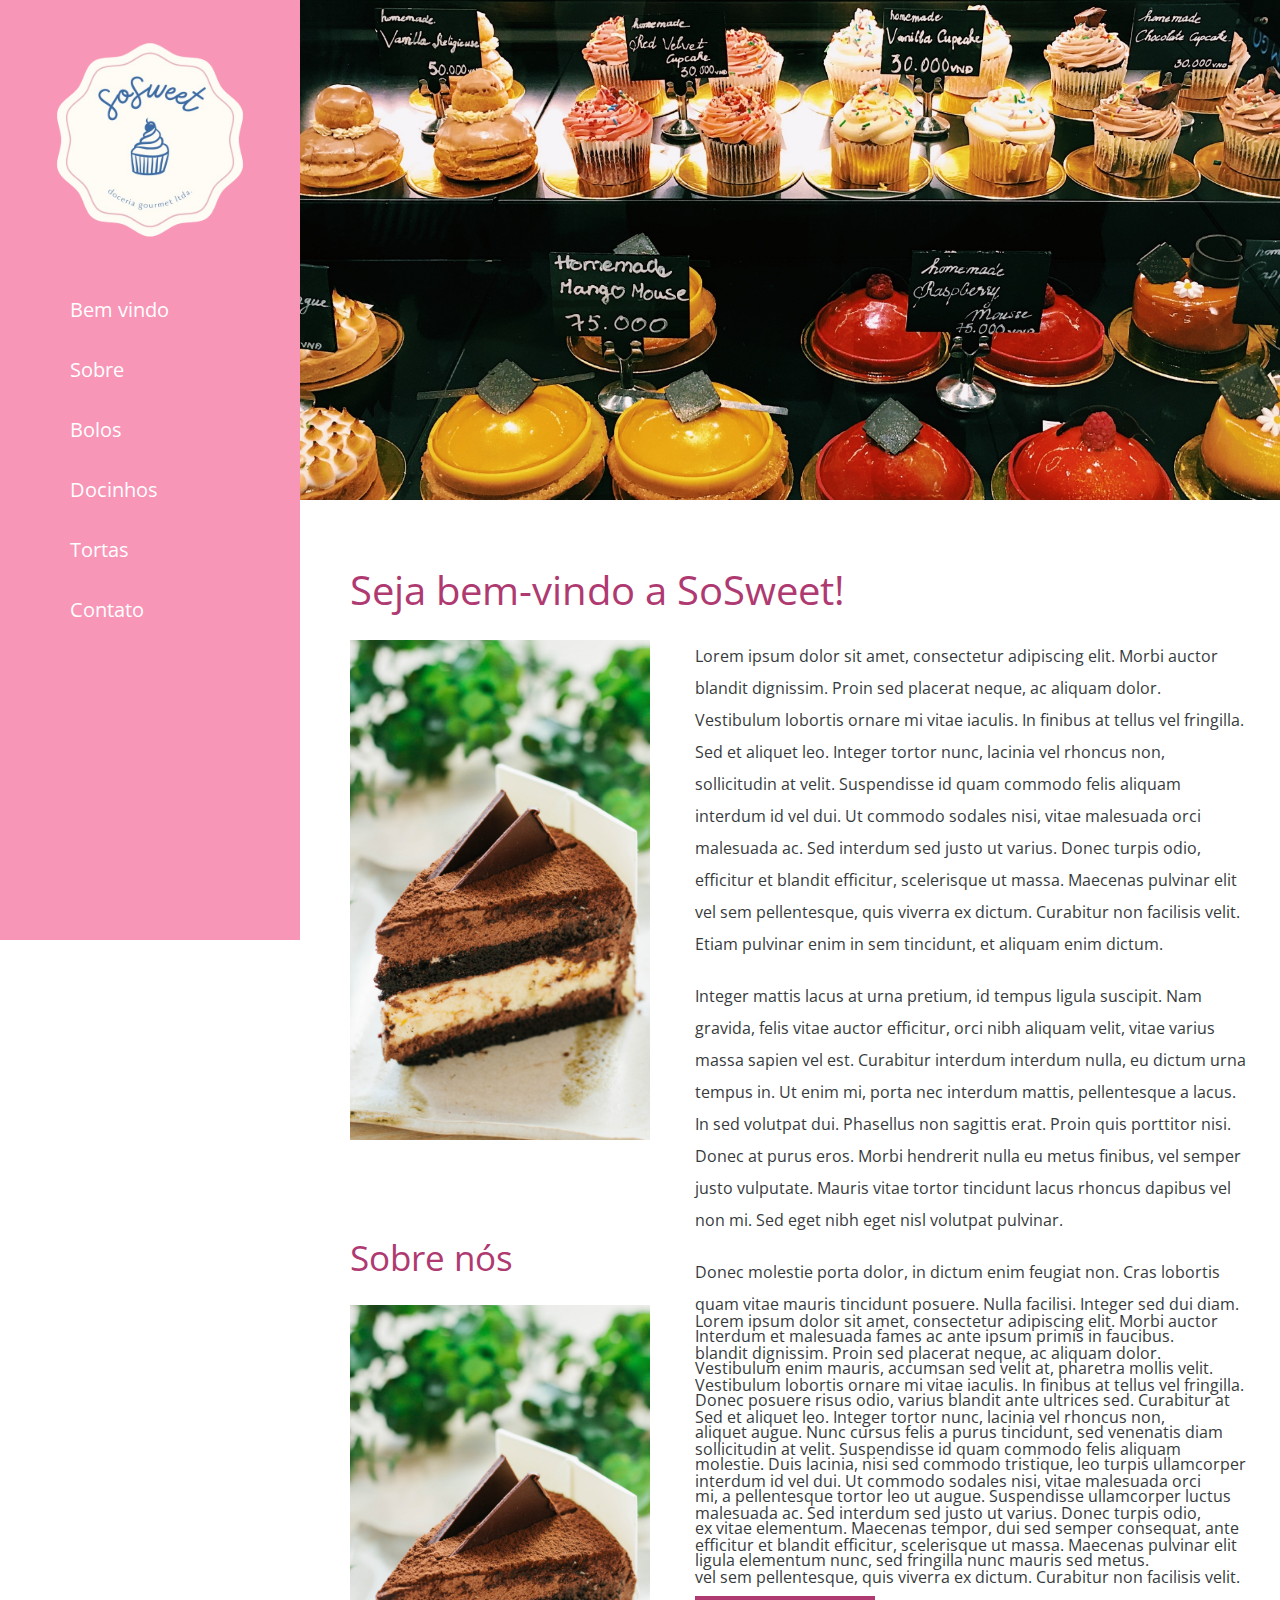
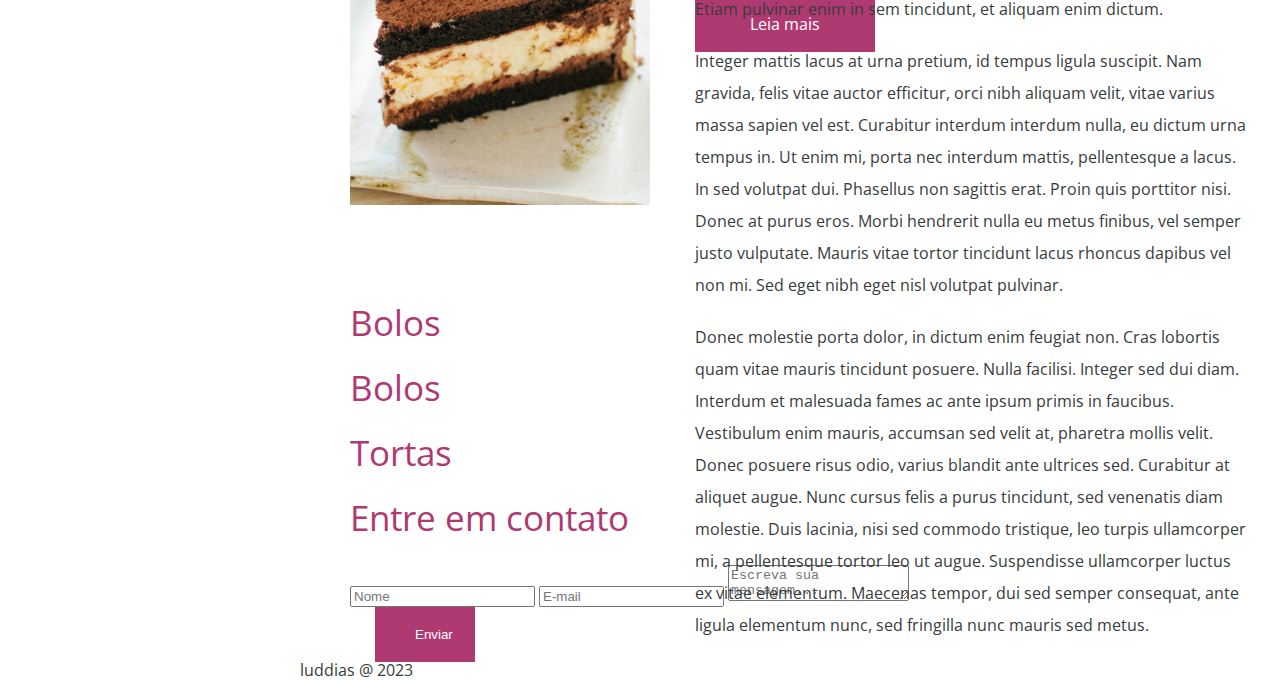
==== DOCERIA/index.html @ 8c278918 "Atualizações do projeto doceria" ====
<!DOCTYPE html>
<html lang="en">
<head>
    <meta charset="UTF-8">
    <meta http-equiv="X-UA-Compatible" content="IE=edge">
    <meta name="viewport" content="width=device-width, initial-scale=1.0">
    <link rel="stylesheet" type="text/css" href="css/reset.css">
    <link rel="stylesheet" type="text/css" href="css/style.css">

    <link rel="preconnect" href="https://fonts.googleapis.com">
    <link rel="preconnect" href="https://fonts.gstatic.com" crossorigin>
    <link href="https://fonts.googleapis.com/css2?family=Open+Sans:wght@300&display=swap" rel="stylesheet">

    <title>SoSweet!</title>
</head>
<body>
    <div class="container">
        <div id="sidebar">
            <div class="sidebar-container">
                <img class="logo-doceria" src="img/logo.png" alt="Logo Doceria">
                <nav>
                    <ul>
                        <li><a href="#sessao-bemvindo">Bem vindo</a></li>
                        <li><a href="#sessao-sobre">Sobre</a></li>
                        <li><a href="#sessao-bolos">Bolos</a></li>
                        <li><a href="#sessao-docinhos">Docinhos</a></li>
                        <li><a href="#sessao-tortas">Tortas</a></li>
                        <li><a href="#sessao-contato">Contato</a></li>
                    </ul>
                </nav>
            </div>
        </div>
        <div class="content">
            <main>
                <section id="sessao-bemvindo">
                    <div class="banner"></div>
                    <div class="sessao-bemvindo-content">
                        <h1>Seja bem-vindo a SoSweet!</h1>
                        <div class="sessao-minibanner"></div>
                        <div class="sessao-descricao">
                            <p>Lorem ipsum dolor sit amet, consectetur adipiscing elit. Morbi auctor blandit dignissim. Proin sed placerat neque, ac aliquam dolor. Vestibulum lobortis ornare mi vitae iaculis. In finibus at tellus vel fringilla. Sed et aliquet leo. Integer tortor nunc, lacinia vel rhoncus non, sollicitudin at velit. Suspendisse id quam commodo felis aliquam interdum id vel dui. Ut commodo sodales nisi, vitae malesuada orci malesuada ac. Sed interdum sed justo ut varius. Donec turpis odio, efficitur et blandit efficitur, scelerisque ut massa.
                                Maecenas pulvinar elit vel sem pellentesque, quis viverra ex dictum. Curabitur non facilisis velit. Etiam pulvinar enim in sem tincidunt, et aliquam enim dictum.</p>
                            <p>Integer mattis lacus at urna pretium, id tempus ligula suscipit. Nam gravida, felis vitae auctor efficitur, orci nibh aliquam velit, vitae varius massa sapien vel est. Curabitur interdum interdum nulla, eu dictum urna tempus in. Ut enim mi, porta nec interdum mattis, pellentesque a lacus. In sed volutpat dui. Phasellus non sagittis erat. Proin quis porttitor nisi. Donec at purus eros. Morbi hendrerit nulla eu metus finibus, vel semper justo vulputate. Mauris vitae tortor tincidunt lacus rhoncus dapibus vel non mi. Sed eget nibh eget nisl volutpat pulvinar.</p>
                            <p>
                                Donec molestie porta dolor, in dictum enim feugiat non. Cras lobortis quam vitae mauris tincidunt posuere. Nulla facilisi. Integer sed dui diam. Interdum et malesuada fames ac ante ipsum primis in faucibus. Vestibulum enim mauris, accumsan sed velit at, pharetra mollis velit. Donec posuere risus odio, varius blandit ante ultrices sed. Curabitur at aliquet augue. Nunc cursus felis a purus tincidunt, sed venenatis diam molestie. Duis lacinia, nisi sed commodo tristique, leo turpis ullamcorper mi, a pellentesque tortor leo ut augue. Suspendisse ullamcorper luctus ex vitae elementum. Maecenas tempor, dui sed semper consequat, ante ligula elementum nunc, sed fringilla nunc mauris sed metus.
                            </p>
                            <a href="#" class="sessao-bemvindo-btn">Leia mais</a>
                        </div>
                    </div>
                </section>
                <section id="sessao-sobre">
                    <div class="sessao-content">
                        <h2>Sobre nós</h2>
                        <div class="sessao-minibanner"></div>
                        <div class="sessao-descricao">
                            <p>Lorem ipsum dolor sit amet, consectetur adipiscing elit. Morbi auctor blandit dignissim. Proin sed placerat neque, ac aliquam dolor. Vestibulum lobortis ornare mi vitae iaculis. In finibus at tellus vel fringilla. Sed et aliquet leo. Integer tortor nunc, lacinia vel rhoncus non, sollicitudin at velit. Suspendisse id quam commodo felis aliquam interdum id vel dui. Ut commodo sodales nisi, vitae malesuada orci malesuada ac. Sed interdum sed justo ut varius. Donec turpis odio, efficitur et blandit efficitur, scelerisque ut massa.
                                Maecenas pulvinar elit vel sem pellentesque, quis viverra ex dictum. Curabitur non facilisis velit. Etiam pulvinar enim in sem tincidunt, et aliquam enim dictum.</p>
                            <p>Integer mattis lacus at urna pretium, id tempus ligula suscipit. Nam gravida, felis vitae auctor efficitur, orci nibh aliquam velit, vitae varius massa sapien vel est. Curabitur interdum interdum nulla, eu dictum urna tempus in. Ut enim mi, porta nec interdum mattis, pellentesque a lacus. In sed volutpat dui. Phasellus non sagittis erat. Proin quis porttitor nisi. Donec at purus eros. Morbi hendrerit nulla eu metus finibus, vel semper justo vulputate. Mauris vitae tortor tincidunt lacus rhoncus dapibus vel non mi. Sed eget nibh eget nisl volutpat pulvinar.</p>
                            <p>
                                Donec molestie porta dolor, in dictum enim feugiat non. Cras lobortis quam vitae mauris tincidunt posuere. Nulla facilisi. Integer sed dui diam. Interdum et malesuada fames ac ante ipsum primis in faucibus. Vestibulum enim mauris, accumsan sed velit at, pharetra mollis velit. Donec posuere risus odio, varius blandit ante ultrices sed. Curabitur at aliquet augue. Nunc cursus felis a purus tincidunt, sed venenatis diam molestie. Duis lacinia, nisi sed commodo tristique, leo turpis ullamcorper mi, a pellentesque tortor leo ut augue. Suspendisse ullamcorper luctus ex vitae elementum. Maecenas tempor, dui sed semper consequat, ante ligula elementum nunc, sed fringilla nunc mauris sed metus.
                            </p>
                        </div>
                    </div>
                </section>
                <section id="sessao-bolos">
                    <h2>Bolos</h2>
                    <div class="bolos-imgs-banner-galeria" id="img1"></div>
                    <div class="bolos-imgs-banner-galeria" id="img2"></div>
                    <div class="bolos-imgs-banner-galeria" id="img3"></div>
                    <div class="bolos-imgs-banner-galeria" id="img4"></div>
                    <div class="bolos-imgs-banner-galeria" id="img5"></div>
                </section>
                <section id="sessao-docinhos">
                    <h2>Bolos</h2>
                    <div class="docinhos-imgs-banner-galeria" id="img6"></div>
                    <div class="docinhos-imgs-banner-galeria" id="img7"></div>
                    <div class="docinhos-imgs-banner-galeria" id="img8"></div>
                </section>
                <section id="sessao-tortas">
                    <h2>Tortas</h2>
                    <div class="tortas-imgs-banner-galeria" id="img9"></div>
                    <div class="tortas-imgs-banner-galeria" id="img10"></div>
                    <div class="tortas-imgs-banner-galeria" id="img11"></div>
                    <div class="tortas-imgs-banner-galeria" id="img12"></div>

                </section>
                <section id="sessao-contato">
                    <h2>Entre em contato</h2>
                    <form id="form-contato">
                        <input type="text" name="name" placeholder="Nome">
                        <input type="email" name="email" placeholder="E-mail">
                        <textarea name="message" placeholder="Escreva sua mensagem..."></textarea>
                        <input type="submit" value="Enviar">
                    </form>
                </section>
                <footer>
                    <p>luddias @ 2023</p>
                </footer>
            </main>
        </div>
    </div>
</body>
</html>
---- DOCERIA/css/style.css ----
html{
    font-family: 'Open Sans', sans-serif;
    color: #373A3C
}

a{
    transition: .5s;
}

/* sidebar */

#sidebar{
    position: fixed;
    height: 100%;
    width: 300px;
    background-color: #f796b6;
    padding-top: 40px;
}

#sidebar a{
    color:#FFF;
    text-decoration: none;
    font-size: 20px;
}

#sidebar a:hover{
    color: rgb(27, 25, 145)
}

#sidebar li{
    padding: 20px;
}

.sidebar-container{
    position: relative;
    margin-left: auto;
    margin-right: auto;
    width: 200px;
}

.logo-doceria{
    width: 200px;
    height:auto;
    display:block;
    position:relative;
    margin-left: auto;
    margin-right: auto;
    margin-bottom: 40px;
}

/* Content */

.content{
    position: absolute;
    left: 300px;
    width: calc(100% - 300px);
    height: 100%;
}

.content h1, .content h2{
    color: #af3a71;
    margin-bottom: 30px;
}

.content h1{
    font-size: 40px;
}

.content h2{
    font-size: 35px;
}

section{
    padding-left: 50px;
}
/* bem vindo */
#sessao-bemvindo{
    padding-left: 0;
}

.sessao-bemvindo-content{
    padding-left: 50px;
}

#sessao-bemvindo .banner{
    height: 500px;
    background-image: url('../img/banner1.jpg');
    background-position: center;
    background-size: cover;

}

#sessao-bemvindo h1{
    margin-top: 70px;
}

#sessao-bemvindo::after, #sessao-sobre::after{
    content:"";
    display:block;
    clear:both;
    margin-bottom: 100px;
}

.sessao-minibanner{
    width: 300px;
    height: 500px;
    background-image: url('../img/minibanner.jpg');
    background-position: center;
    background-size: cover;
    float: left;
}

.sessao-descricao{
    position: absolute;
    left: 370px;
    padding-right: 30px;
}

.sessao-descricao p {
    line-height: 2;
    font-size: 16px;
    margin-bottom: 20px;
    margin-left: 25px;
}

.sessao-bemvindo-btn, form input[type=submit]{
    background-color: #af3a71;
    color:#FFF;
    text-decoration: none;
    padding: 20px 40px;
    transition: .5s;
    display:block;
    width:100px;
    text-align: center;
    border:none;
    cursor:pointer;
    margin-left: 25px;
}

.sessao-bemvindo-btn:hover, form input[type=submit]:hover{
    background-color: #f796b6;
}
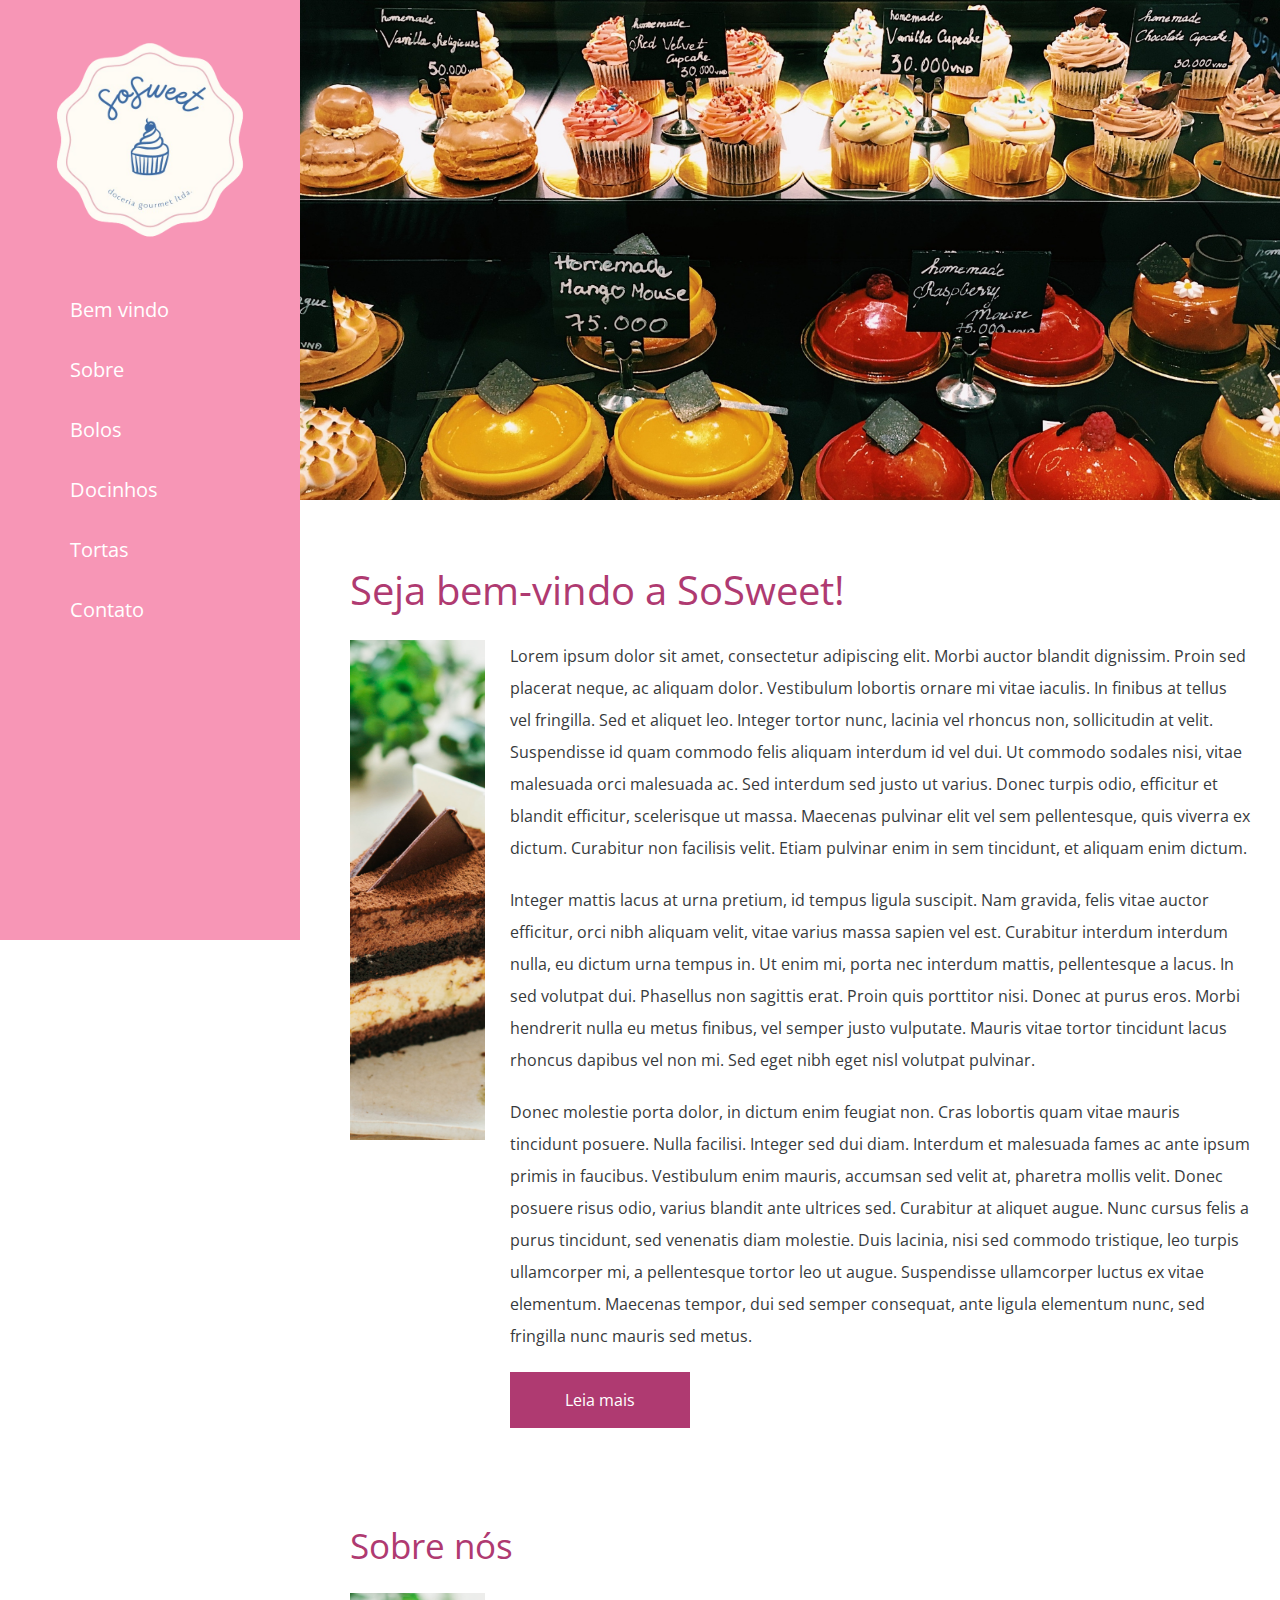
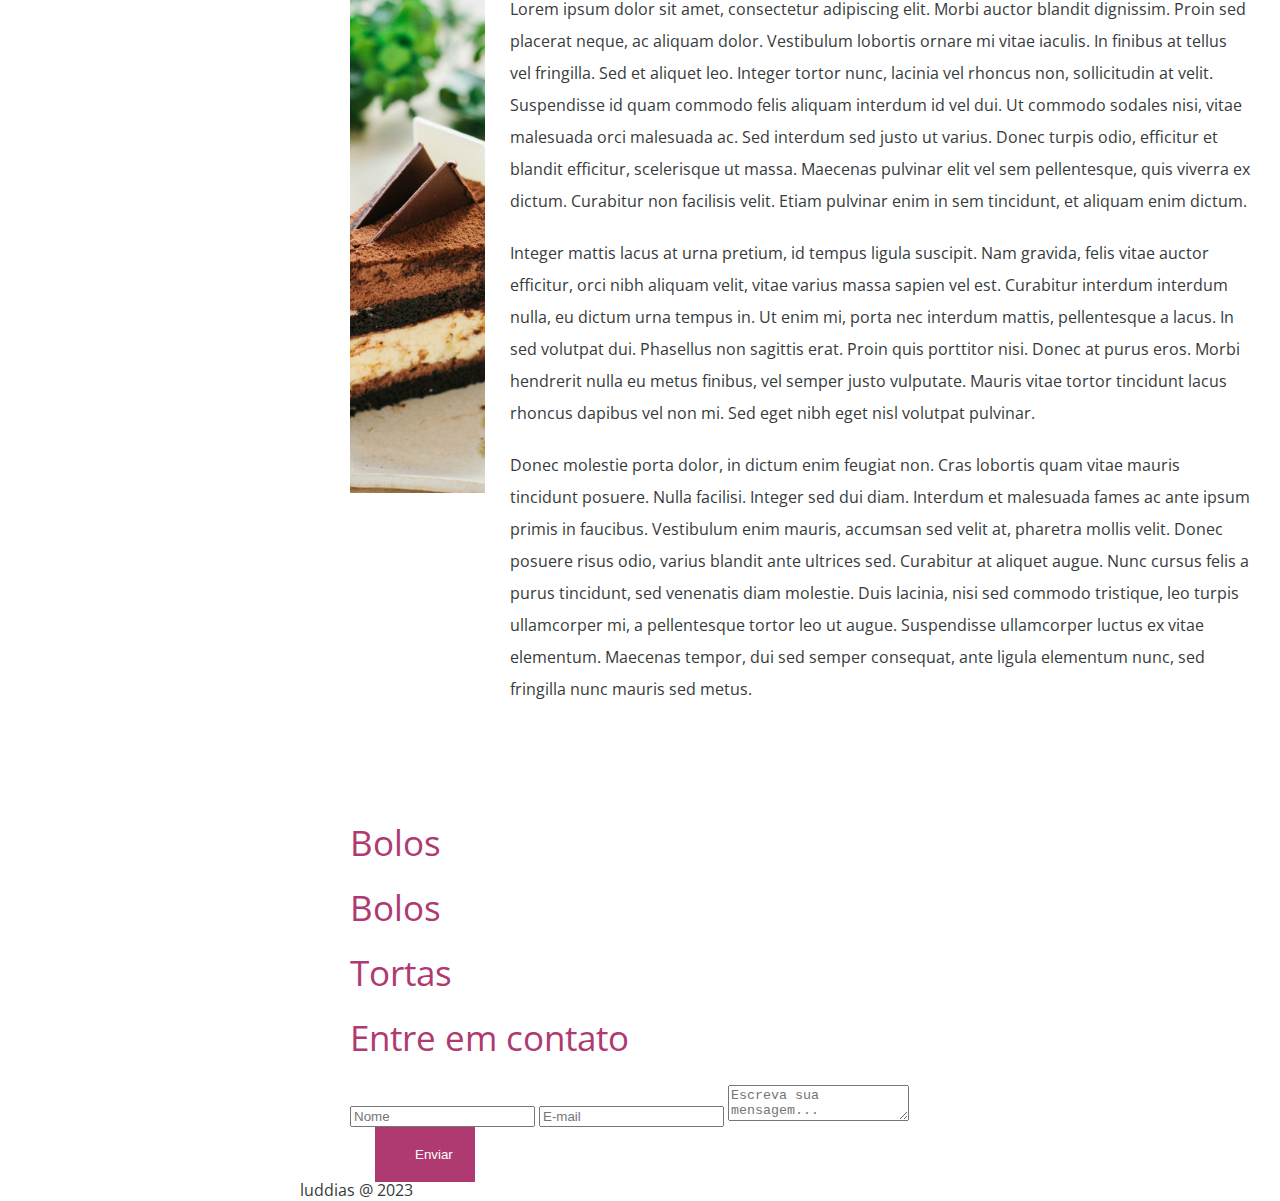
==== commit 3e102b5b: "questão de organização de texto imagem resolvidos" ====
--- a/DOCERIA/index.html
+++ b/DOCERIA/index.html
@@ -36,29 +36,33 @@
                     <div class="banner"></div>
                     <div class="sessao-bemvindo-content">
                         <h1>Seja bem-vindo a SoSweet!</h1>
-                        <div class="sessao-minibanner"></div>
-                        <div class="sessao-descricao">
-                            <p>Lorem ipsum dolor sit amet, consectetur adipiscing elit. Morbi auctor blandit dignissim. Proin sed placerat neque, ac aliquam dolor. Vestibulum lobortis ornare mi vitae iaculis. In finibus at tellus vel fringilla. Sed et aliquet leo. Integer tortor nunc, lacinia vel rhoncus non, sollicitudin at velit. Suspendisse id quam commodo felis aliquam interdum id vel dui. Ut commodo sodales nisi, vitae malesuada orci malesuada ac. Sed interdum sed justo ut varius. Donec turpis odio, efficitur et blandit efficitur, scelerisque ut massa.
-                                Maecenas pulvinar elit vel sem pellentesque, quis viverra ex dictum. Curabitur non facilisis velit. Etiam pulvinar enim in sem tincidunt, et aliquam enim dictum.</p>
-                            <p>Integer mattis lacus at urna pretium, id tempus ligula suscipit. Nam gravida, felis vitae auctor efficitur, orci nibh aliquam velit, vitae varius massa sapien vel est. Curabitur interdum interdum nulla, eu dictum urna tempus in. Ut enim mi, porta nec interdum mattis, pellentesque a lacus. In sed volutpat dui. Phasellus non sagittis erat. Proin quis porttitor nisi. Donec at purus eros. Morbi hendrerit nulla eu metus finibus, vel semper justo vulputate. Mauris vitae tortor tincidunt lacus rhoncus dapibus vel non mi. Sed eget nibh eget nisl volutpat pulvinar.</p>
-                            <p>
-                                Donec molestie porta dolor, in dictum enim feugiat non. Cras lobortis quam vitae mauris tincidunt posuere. Nulla facilisi. Integer sed dui diam. Interdum et malesuada fames ac ante ipsum primis in faucibus. Vestibulum enim mauris, accumsan sed velit at, pharetra mollis velit. Donec posuere risus odio, varius blandit ante ultrices sed. Curabitur at aliquet augue. Nunc cursus felis a purus tincidunt, sed venenatis diam molestie. Duis lacinia, nisi sed commodo tristique, leo turpis ullamcorper mi, a pellentesque tortor leo ut augue. Suspendisse ullamcorper luctus ex vitae elementum. Maecenas tempor, dui sed semper consequat, ante ligula elementum nunc, sed fringilla nunc mauris sed metus.
-                            </p>
-                            <a href="#" class="sessao-bemvindo-btn">Leia mais</a>
+                        <div class="img-descricao">
+                            <div class="sessao-minibanner"></div>
+                            <div class="sessao-descricao">
+                                <p>Lorem ipsum dolor sit amet, consectetur adipiscing elit. Morbi auctor blandit dignissim. Proin sed placerat neque, ac aliquam dolor. Vestibulum lobortis ornare mi vitae iaculis. In finibus at tellus vel fringilla. Sed et aliquet leo. Integer tortor nunc, lacinia vel rhoncus non, sollicitudin at velit. Suspendisse id quam commodo felis aliquam interdum id vel dui. Ut commodo sodales nisi, vitae malesuada orci malesuada ac. Sed interdum sed justo ut varius. Donec turpis odio, efficitur et blandit efficitur, scelerisque ut massa.
+                                    Maecenas pulvinar elit vel sem pellentesque, quis viverra ex dictum. Curabitur non facilisis velit. Etiam pulvinar enim in sem tincidunt, et aliquam enim dictum.</p>
+                                <p>Integer mattis lacus at urna pretium, id tempus ligula suscipit. Nam gravida, felis vitae auctor efficitur, orci nibh aliquam velit, vitae varius massa sapien vel est. Curabitur interdum interdum nulla, eu dictum urna tempus in. Ut enim mi, porta nec interdum mattis, pellentesque a lacus. In sed volutpat dui. Phasellus non sagittis erat. Proin quis porttitor nisi. Donec at purus eros. Morbi hendrerit nulla eu metus finibus, vel semper justo vulputate. Mauris vitae tortor tincidunt lacus rhoncus dapibus vel non mi. Sed eget nibh eget nisl volutpat pulvinar.</p>
+                                <p>
+                                    Donec molestie porta dolor, in dictum enim feugiat non. Cras lobortis quam vitae mauris tincidunt posuere. Nulla facilisi. Integer sed dui diam. Interdum et malesuada fames ac ante ipsum primis in faucibus. Vestibulum enim mauris, accumsan sed velit at, pharetra mollis velit. Donec posuere risus odio, varius blandit ante ultrices sed. Curabitur at aliquet augue. Nunc cursus felis a purus tincidunt, sed venenatis diam molestie. Duis lacinia, nisi sed commodo tristique, leo turpis ullamcorper mi, a pellentesque tortor leo ut augue. Suspendisse ullamcorper luctus ex vitae elementum. Maecenas tempor, dui sed semper consequat, ante ligula elementum nunc, sed fringilla nunc mauris sed metus.
+                                </p>
+                                <a href="#" class="sessao-bemvindo-btn">Leia mais</a>
+                            </div>
                         </div>
                     </div>
                 </section>
                 <section id="sessao-sobre">
                     <div class="sessao-content">
                         <h2>Sobre nós</h2>
-                        <div class="sessao-minibanner"></div>
-                        <div class="sessao-descricao">
-                            <p>Lorem ipsum dolor sit amet, consectetur adipiscing elit. Morbi auctor blandit dignissim. Proin sed placerat neque, ac aliquam dolor. Vestibulum lobortis ornare mi vitae iaculis. In finibus at tellus vel fringilla. Sed et aliquet leo. Integer tortor nunc, lacinia vel rhoncus non, sollicitudin at velit. Suspendisse id quam commodo felis aliquam interdum id vel dui. Ut commodo sodales nisi, vitae malesuada orci malesuada ac. Sed interdum sed justo ut varius. Donec turpis odio, efficitur et blandit efficitur, scelerisque ut massa.
-                                Maecenas pulvinar elit vel sem pellentesque, quis viverra ex dictum. Curabitur non facilisis velit. Etiam pulvinar enim in sem tincidunt, et aliquam enim dictum.</p>
-                            <p>Integer mattis lacus at urna pretium, id tempus ligula suscipit. Nam gravida, felis vitae auctor efficitur, orci nibh aliquam velit, vitae varius massa sapien vel est. Curabitur interdum interdum nulla, eu dictum urna tempus in. Ut enim mi, porta nec interdum mattis, pellentesque a lacus. In sed volutpat dui. Phasellus non sagittis erat. Proin quis porttitor nisi. Donec at purus eros. Morbi hendrerit nulla eu metus finibus, vel semper justo vulputate. Mauris vitae tortor tincidunt lacus rhoncus dapibus vel non mi. Sed eget nibh eget nisl volutpat pulvinar.</p>
-                            <p>
-                                Donec molestie porta dolor, in dictum enim feugiat non. Cras lobortis quam vitae mauris tincidunt posuere. Nulla facilisi. Integer sed dui diam. Interdum et malesuada fames ac ante ipsum primis in faucibus. Vestibulum enim mauris, accumsan sed velit at, pharetra mollis velit. Donec posuere risus odio, varius blandit ante ultrices sed. Curabitur at aliquet augue. Nunc cursus felis a purus tincidunt, sed venenatis diam molestie. Duis lacinia, nisi sed commodo tristique, leo turpis ullamcorper mi, a pellentesque tortor leo ut augue. Suspendisse ullamcorper luctus ex vitae elementum. Maecenas tempor, dui sed semper consequat, ante ligula elementum nunc, sed fringilla nunc mauris sed metus.
-                            </p>
+                        <div class="img-descricao">
+                            <div class="sessao-minibanner"></div>
+                            <div class="sessao-descricao">
+                                <p>Lorem ipsum dolor sit amet, consectetur adipiscing elit. Morbi auctor blandit dignissim. Proin sed placerat neque, ac aliquam dolor. Vestibulum lobortis ornare mi vitae iaculis. In finibus at tellus vel fringilla. Sed et aliquet leo. Integer tortor nunc, lacinia vel rhoncus non, sollicitudin at velit. Suspendisse id quam commodo felis aliquam interdum id vel dui. Ut commodo sodales nisi, vitae malesuada orci malesuada ac. Sed interdum sed justo ut varius. Donec turpis odio, efficitur et blandit efficitur, scelerisque ut massa.
+                                    Maecenas pulvinar elit vel sem pellentesque, quis viverra ex dictum. Curabitur non facilisis velit. Etiam pulvinar enim in sem tincidunt, et aliquam enim dictum.</p>
+                                <p>Integer mattis lacus at urna pretium, id tempus ligula suscipit. Nam gravida, felis vitae auctor efficitur, orci nibh aliquam velit, vitae varius massa sapien vel est. Curabitur interdum interdum nulla, eu dictum urna tempus in. Ut enim mi, porta nec interdum mattis, pellentesque a lacus. In sed volutpat dui. Phasellus non sagittis erat. Proin quis porttitor nisi. Donec at purus eros. Morbi hendrerit nulla eu metus finibus, vel semper justo vulputate. Mauris vitae tortor tincidunt lacus rhoncus dapibus vel non mi. Sed eget nibh eget nisl volutpat pulvinar.</p>
+                                <p>
+                                    Donec molestie porta dolor, in dictum enim feugiat non. Cras lobortis quam vitae mauris tincidunt posuere. Nulla facilisi. Integer sed dui diam. Interdum et malesuada fames ac ante ipsum primis in faucibus. Vestibulum enim mauris, accumsan sed velit at, pharetra mollis velit. Donec posuere risus odio, varius blandit ante ultrices sed. Curabitur at aliquet augue. Nunc cursus felis a purus tincidunt, sed venenatis diam molestie. Duis lacinia, nisi sed commodo tristique, leo turpis ullamcorper mi, a pellentesque tortor leo ut augue. Suspendisse ullamcorper luctus ex vitae elementum. Maecenas tempor, dui sed semper consequat, ante ligula elementum nunc, sed fringilla nunc mauris sed metus.
+                                </p>
+                            </div>
                         </div>
                     </div>
                 </section>
--- a/DOCERIA/css/style.css
+++ b/DOCERIA/css/style.css
@@ -82,6 +82,13 @@
     padding-left: 50px;
 }
 
+.img-descricao{
+    display: flex;
+    flex-direction: row;
+    justify-content: center;
+
+}
+
 #sessao-bemvindo .banner{
     height: 500px;
     background-image: url('../img/banner1.jpg');
@@ -102,17 +109,17 @@
 }
 
 .sessao-minibanner{
-    width: 300px;
+    width: 100%;
     height: 500px;
     background-image: url('../img/minibanner.jpg');
     background-position: center;
     background-size: cover;
-    float: left;
+    position: relative;
+
 }
 
 .sessao-descricao{
-    position: absolute;
-    left: 370px;
+    position: relative;
     padding-right: 30px;
 }
 
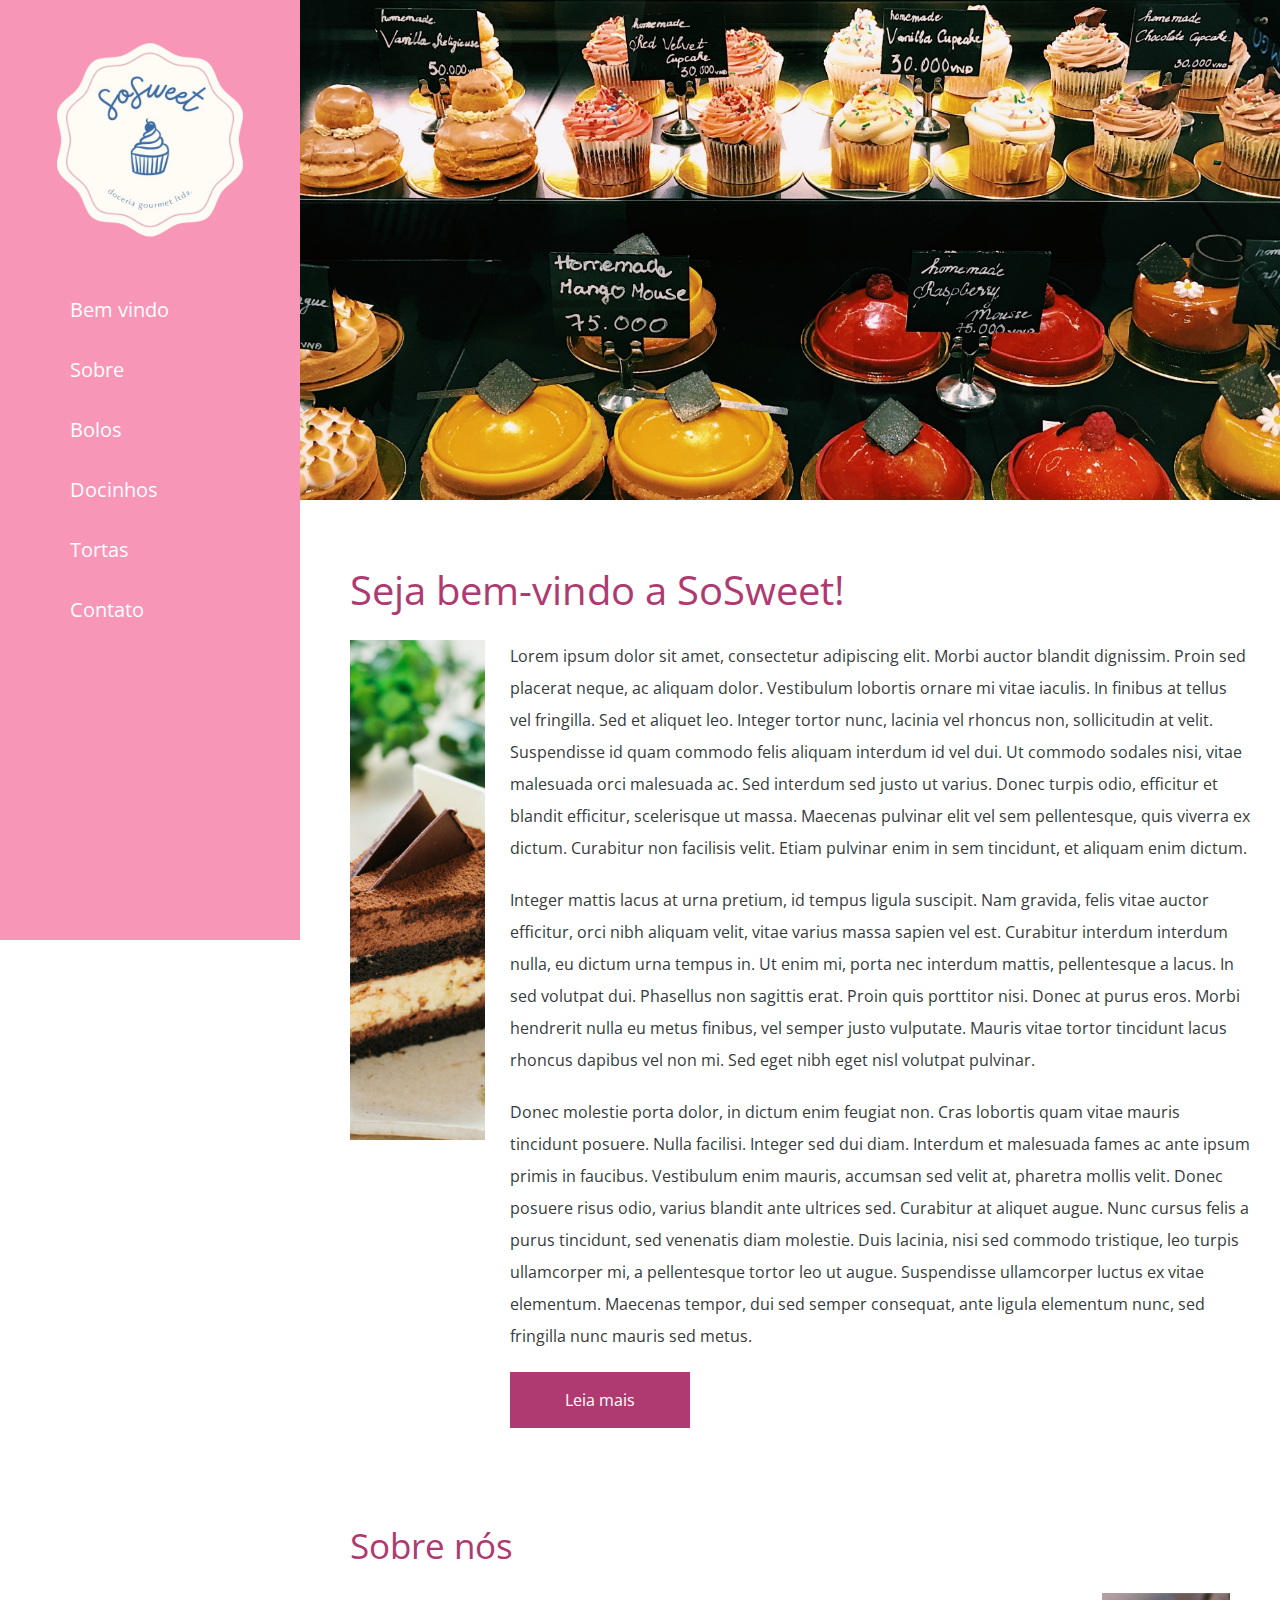
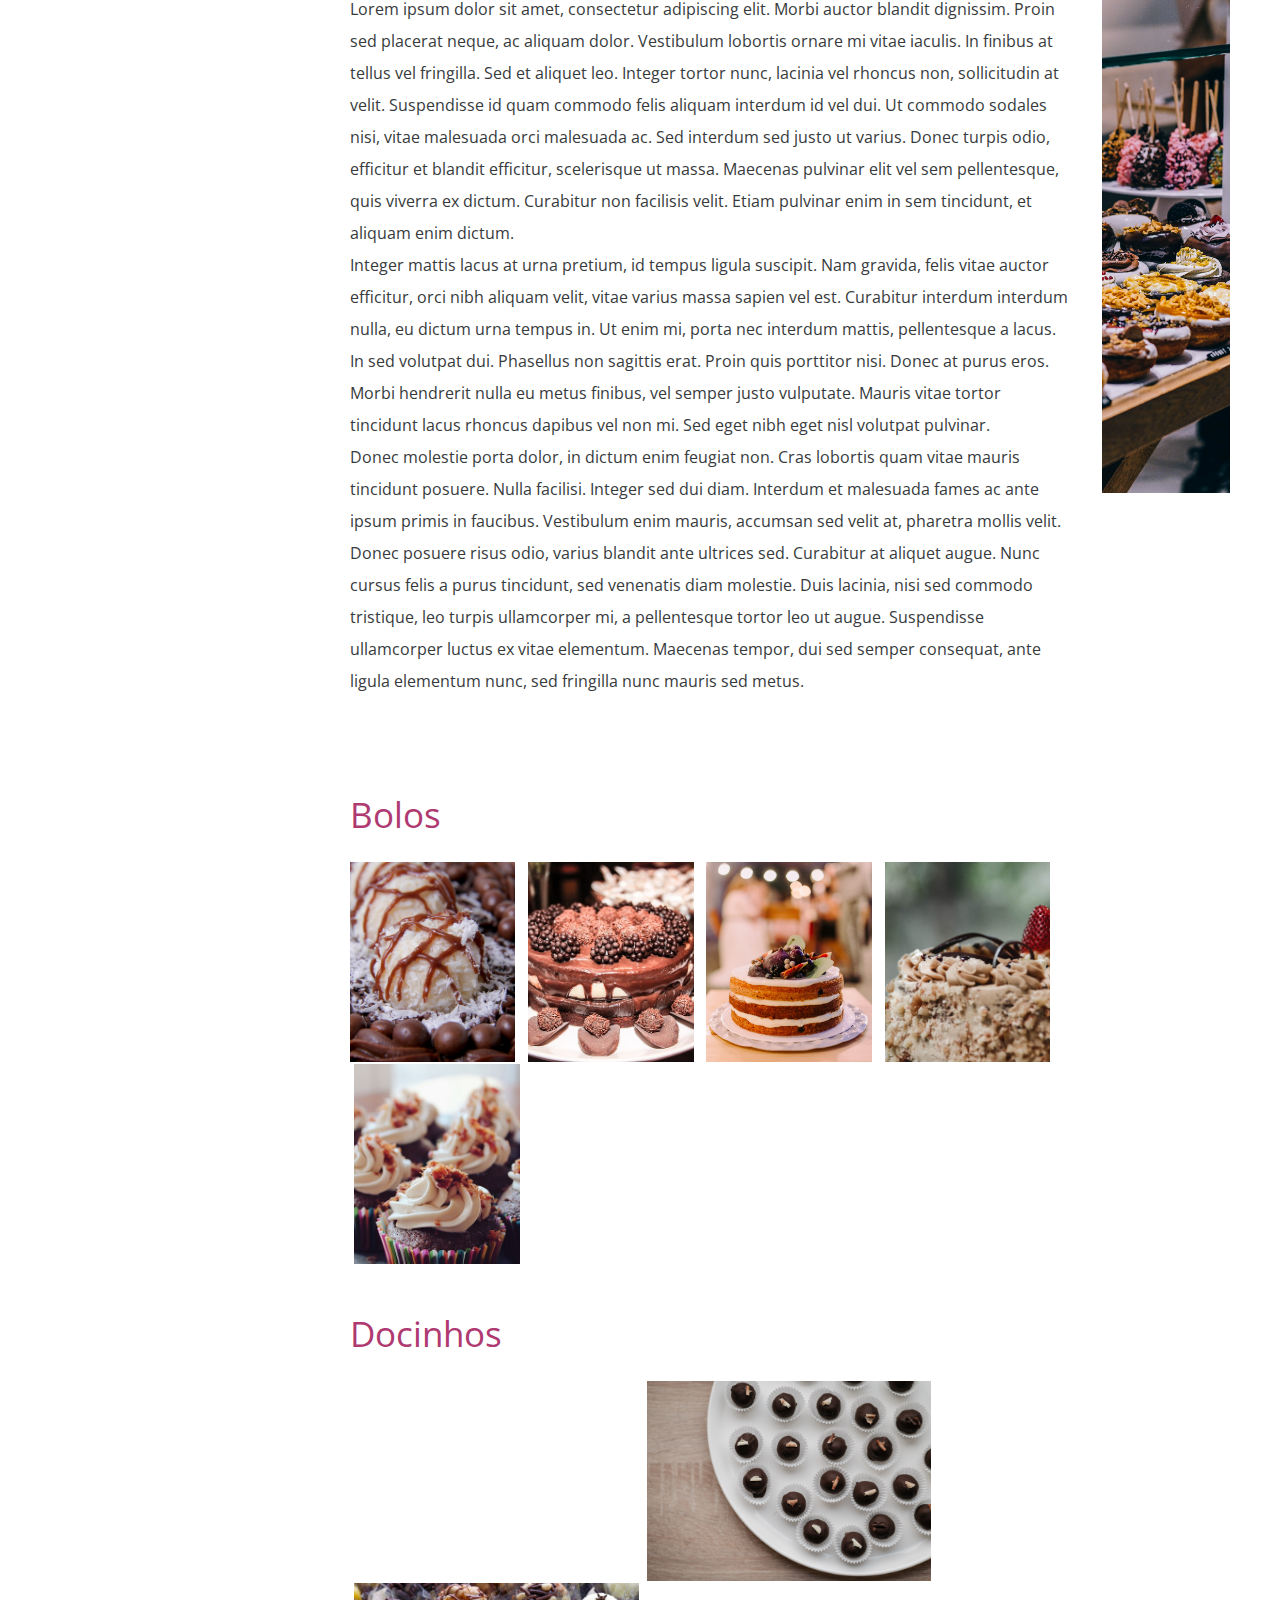
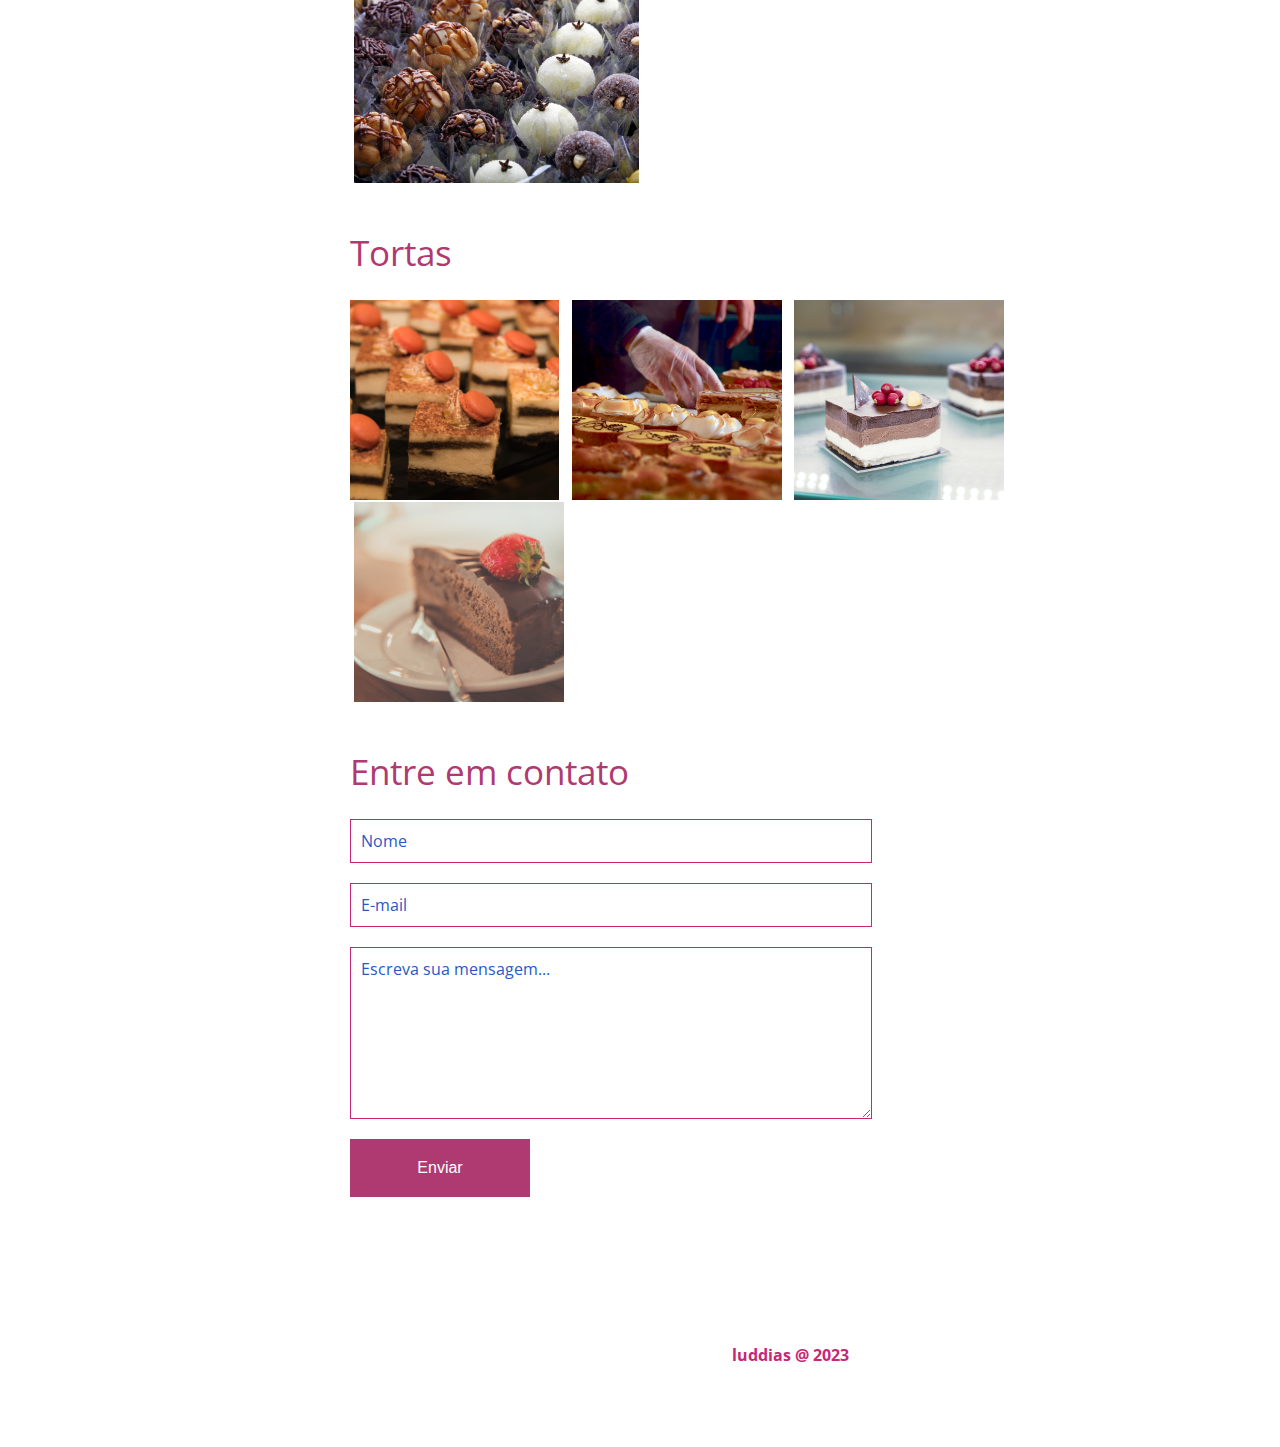
==== commit 4bd8e80f: "finalizada a parte de css, faltando apenas animações." ====
--- a/DOCERIA/index.html
+++ b/DOCERIA/index.html
@@ -68,24 +68,24 @@
                 </section>
                 <section id="sessao-bolos">
                     <h2>Bolos</h2>
-                    <div class="bolos-imgs-banner-galeria" id="img1"></div>
-                    <div class="bolos-imgs-banner-galeria" id="img2"></div>
-                    <div class="bolos-imgs-banner-galeria" id="img3"></div>
-                    <div class="bolos-imgs-banner-galeria" id="img4"></div>
-                    <div class="bolos-imgs-banner-galeria" id="img5"></div>
+                    <div class="bolos-imgs banner-galeria" id="img1"></div>
+                    <div class="bolos-imgs banner-galeria" id="img2"></div>
+                    <div class="bolos-imgs banner-galeria" id="img3"></div>
+                    <div class="bolos-imgs banner-galeria" id="img4"></div>
+                    <div class="bolos-imgs banner-galeria" id="img5"></div>
                 </section>
                 <section id="sessao-docinhos">
-                    <h2>Bolos</h2>
-                    <div class="docinhos-imgs-banner-galeria" id="img6"></div>
-                    <div class="docinhos-imgs-banner-galeria" id="img7"></div>
-                    <div class="docinhos-imgs-banner-galeria" id="img8"></div>
+                    <h2>Docinhos</h2>
+                    <div class="docinhos-imgs banner-galeria" id="img6"></div>
+                    <div class="docinhos-imgs banner-galeria" id="img7"></div>
+                    <div class="docinhos-imgs banner-galeria" id="img8"></div>
                 </section>
                 <section id="sessao-tortas">
                     <h2>Tortas</h2>
-                    <div class="tortas-imgs-banner-galeria" id="img9"></div>
-                    <div class="tortas-imgs-banner-galeria" id="img10"></div>
-                    <div class="tortas-imgs-banner-galeria" id="img11"></div>
-                    <div class="tortas-imgs-banner-galeria" id="img12"></div>
+                    <div class="tortas-imgs banner-galeria" id="img9"></div>
+                    <div class="tortas-imgs banner-galeria" id="img10"></div>
+                    <div class="tortas-imgs banner-galeria" id="img11"></div>
+                    <div class="tortas-imgs banner-galeria" id="img12"></div>
 
                 </section>
                 <section id="sessao-contato">
--- a/DOCERIA/css/style.css
+++ b/DOCERIA/css/style.css
@@ -123,11 +123,14 @@
     padding-right: 30px;
 }
 
+#sessao-bemvindo .sessao-descricao p {
+    margin-bottom: 20px;
+    margin-left: 25px;
+}
+
 .sessao-descricao p {
     line-height: 2;
     font-size: 16px;
-    margin-bottom: 20px;
-    margin-left: 25px;
 }
 
 .sessao-bemvindo-btn, form input[type=submit]{
@@ -148,3 +151,143 @@
     background-color: #f796b6;
 }
 
+#sessao-sobre .img-descricao{
+    display: flex;
+    flex-direction: row-reverse;
+    justify-content: center;
+
+}
+#sessao-sobre .sessao-minibanner{
+    float: right;
+    margin-right:50px;
+    background-image: url(../img/minibanner2.jpg);
+    position:relative;
+    width: 100%
+}
+
+/*  galerias */
+
+.banner-galeria {
+    background-position: center;
+    background-repeat: cover;
+    display: inline-block;
+    height: 200px;
+    background-size: cover;
+}
+
+#sessao-bolos, #sessao-docinhos, #sessao-tortas{
+    padding-right: 50px;
+    padding-bottom: 50px;
+}
+.bolos-imgs {
+    width: 18.8%;
+    margin-left: .5%;
+    margin-right: .5%;
+}
+
+#img1{
+    background-image: url(../img/galeria1.jpg);
+    margin-left: 0;
+}
+#img2{
+    background-image: url(../img/galeria2.jpg);
+}
+#img3{
+    background-image: url(../img/galeria3.jpg);
+    background-position: 0% 80%;
+
+}
+#img4{
+    background-image: url(../img/galeria4.jpg);
+}
+#img5{
+    background-image: url(../img/galeria5.jpg);
+}
+
+.docinhos-imgs {
+    width: 32.3%;
+    margin-left: .5%;
+    margin-right: .5%;
+}
+
+#img6{
+    background-image: url(../img/galeria6.jpg);
+    margin-left: 0;
+}
+#img7{
+    background-image: url(../img/galeria7.jpg);
+}
+#img8{
+    background-image: url(../img/galeria8.avif);
+
+
+}
+
+.tortas-imgs {
+    width: 23.8%;
+    margin-left: .5%;
+    margin-right: .5%;
+}
+#img9{
+    background-image: url(../img/galeria9.jpg);
+    margin-left: 0;
+}
+#img10{
+    background-image: url(../img/galeria10.jpg);
+}
+
+#img11{
+    background-image: url(../img/galeria11.jpg);
+}
+#img12{
+    background-image: url(../img/galeria12.jpg);
+}
+
+/* Contato */
+
+#form-contato{
+    width: 500px;
+}
+
+#form-contato input[type=text], #form-contato input[type=email], #form-contato textarea{
+    display: block;
+    border: 1px solid #c62776;
+    padding:10px;
+    margin-bottom: 20px;
+    width: 100%;
+    font-size: 16px;
+    font-family: "Open Sans", sans-serif;
+
+}
+
+
+#form-contato input[type=text]:focus, #form-contato input[type=email]:focus, #form-contato textarea:focus {
+    border-color: #c62776;
+}
+
+#form-contato textarea{
+    height:150px;
+}
+
+#form-contato ::placeholder{
+    color: #2759c6;
+}
+
+#form-contato input[type=submit]{
+    margin-left: 0;
+    font-size: 16px;
+    width:180px;
+}
+
+/* footer */
+
+footer{
+    height: 100px;
+    padding-top: 150px;
+    color: #c62776;
+}
+
+footer p{
+    text-align: center;
+    font-weight: bold;
+}